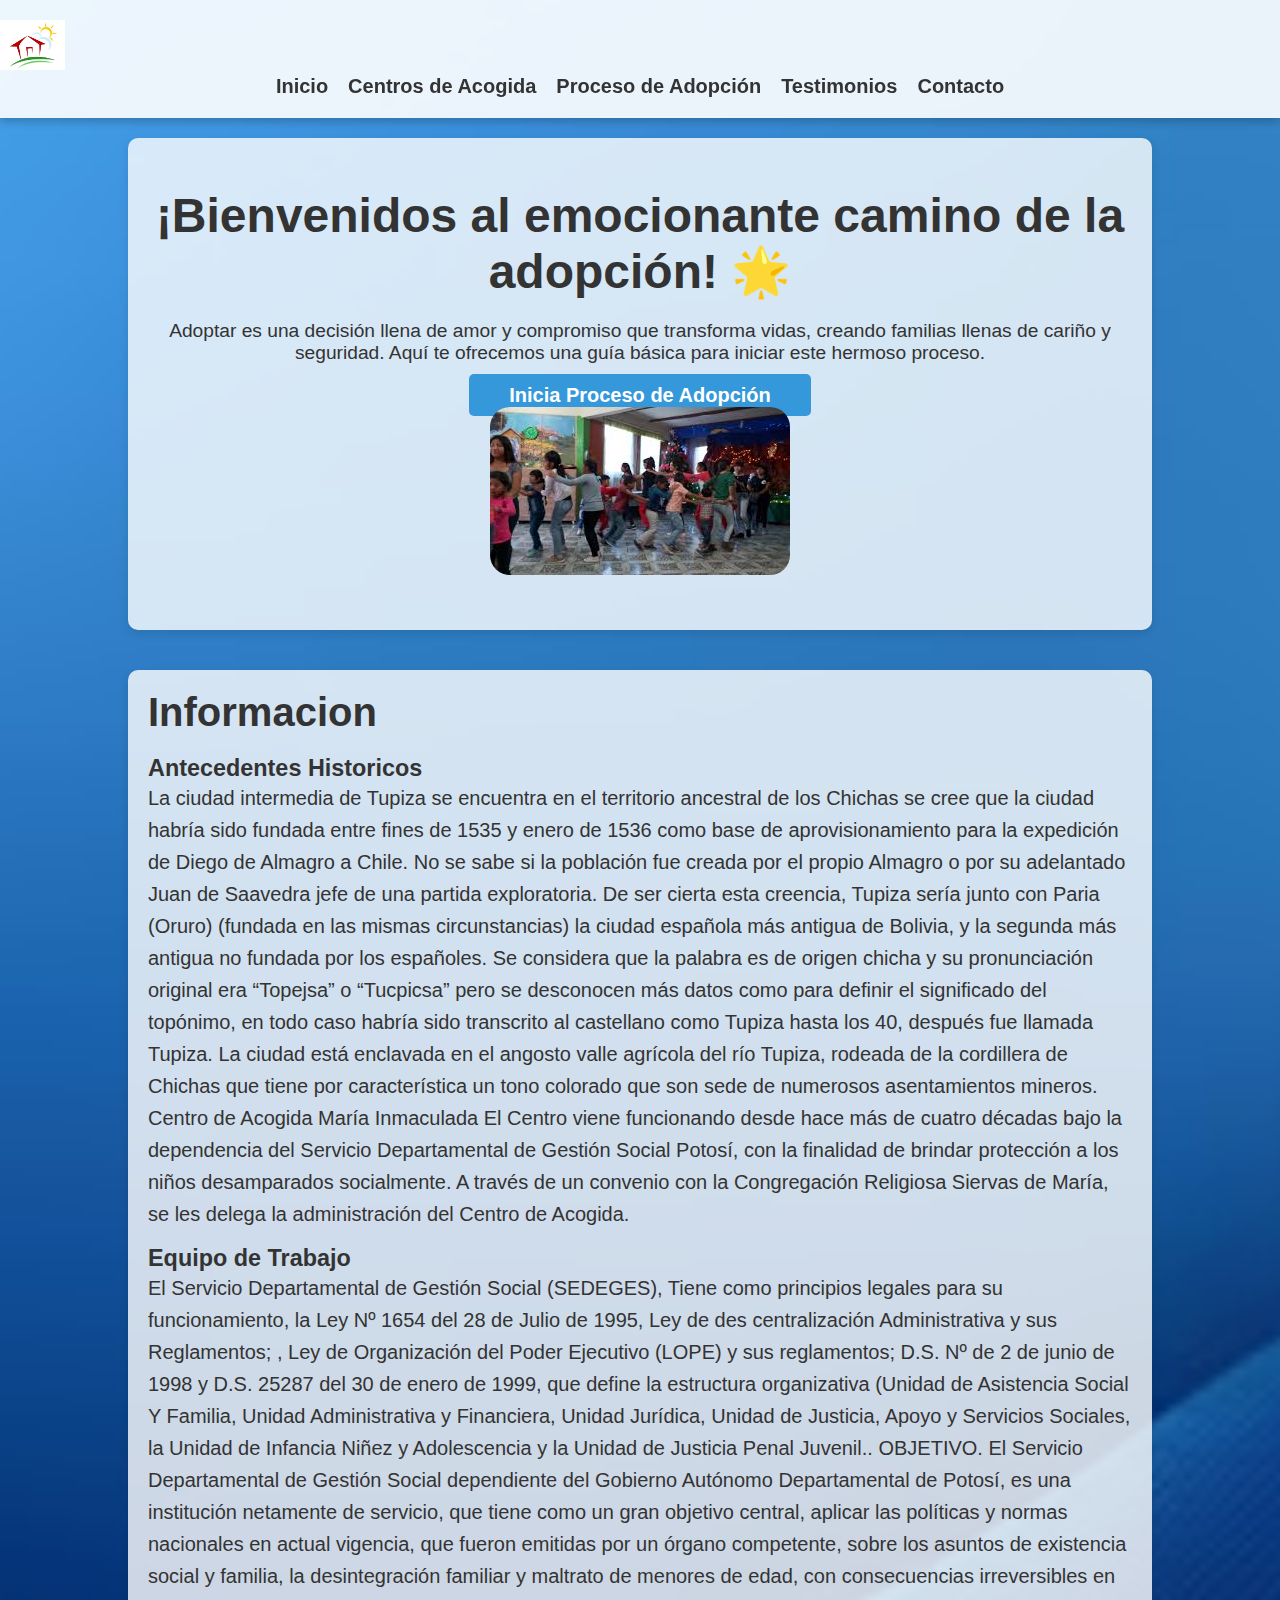
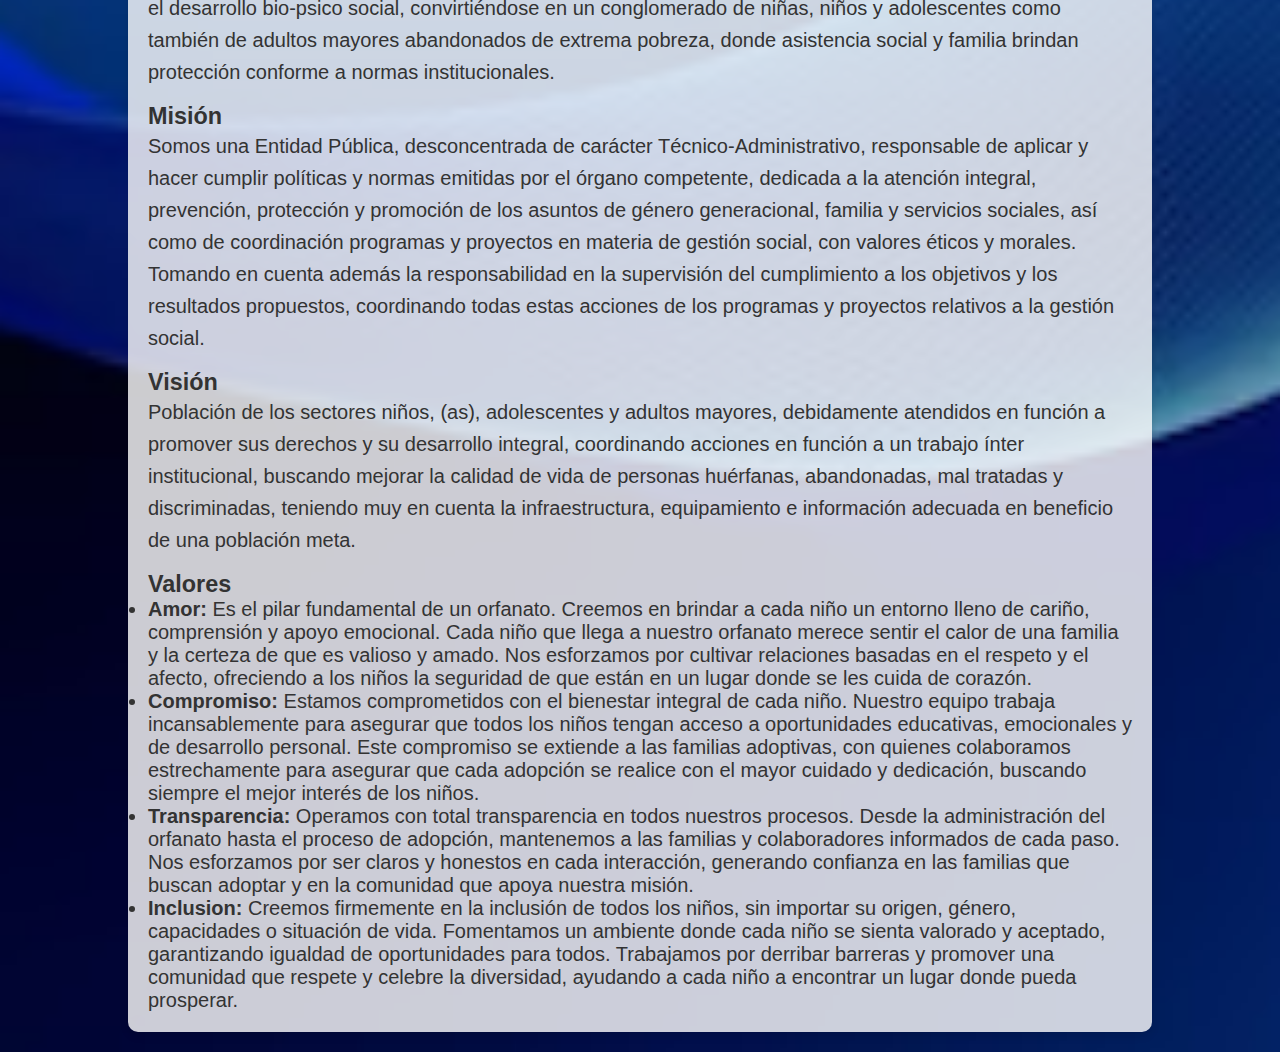
==== index.html @ ed251c1b "Add files via upload" ====
<!DOCTYPE html>
<html lang="es">
<head>
    <meta charset="UTF-8">
    <meta http-equiv="X-UA-Compatible" content="IE=edge">
    <meta name="viewport" content="width=device-width, initial-scale=1.0">
    <title>Orfanato Tupiza</title>
    <link rel="stylesheet" href="styles.css">
</head>
<body>
    <header>
        <nav>
            <div class="logo">
                <img src="logo.jpeg" alt="Logo del Orfanato">
            </div>
            <ul class="nav-links">
                <li><a href="index.html" target="_blank">Inicio</a></li>
                <li><a href="Centros de acogida.html" target="_blank" >Centros de Acogida</a></li>
                <li><a href="Adopcion.html" target="_blank">Proceso de Adopción</a></li>
                <li><a href="Testimonios.html" target="_blank">Testimonios</a></li>
                <li><a href="Contacto.html" target="_blank">Contacto</a></li>
            </ul>
        </nav>
    </header>

    <section id="inicio" class="welcome-section">
        <div class="welcome-text">
            <h1>¡Bienvenidos al emocionante camino de la adopción! 🌟</h1>
            <p>Adoptar es una decisión llena de amor y compromiso que transforma vidas,
            creando familias llenas de cariño y seguridad.
            Aquí te ofrecemos una guía básica para iniciar este hermoso proceso.</p>
            <a href="Adopcion.html" target="_blank" class="btn">Inicia Proceso de Adopción</a>
        </div>
        <div class="welcome-image">
            <img src="imagenemocional.jpeg" alt="Imagen de Bienvenida">
        </div>
    </section>

    <section id="introduccion" class="intro">
        <h2>Informacion</h2>
        <h3>Antecedentes Historicos</h3>
        <p>La ciudad intermedia de Tupiza se encuentra en el territorio ancestral de los Chichas se cree que la ciudad habría sido fundada entre fines de 1535 y enero de 1536 como base de aprovisionamiento para la expedición de Diego de Almagro a Chile. No se sabe si la población fue creada por el propio Almagro o por su adelantado Juan de Saavedra jefe de una partida exploratoria. De ser cierta esta creencia, Tupiza sería junto con Paria (Oruro) (fundada en las mismas circunstancias) la ciudad española más antigua de Bolivia, y la segunda más antigua no fundada por los españoles. Se considera que la palabra es de origen chicha y su pronunciación original era “Topejsa” o “Tucpicsa” pero se desconocen más datos como para definir el significado del topónimo, en todo caso habría sido transcrito al castellano como Tupiza hasta los 40, después fue llamada Tupiza. La ciudad está enclavada en el angosto valle agrícola del río Tupiza, rodeada de
            la cordillera de Chichas que tiene por característica un tono colorado que son sede de numerosos asentamientos mineros.
            Centro de Acogida María Inmaculada
            El Centro viene funcionando desde hace más de cuatro décadas bajo la dependencia del Servicio Departamental de Gestión Social Potosí, con la finalidad de brindar protección a los niños desamparados socialmente.
            A través de un convenio con la Congregación Religiosa Siervas de María, se les delega la administración del Centro de Acogida.</p>
        
        <h3>Equipo de Trabajo</h3>
        <p>El Servicio Departamental de Gestión Social (SEDEGES), Tiene como principios legales para su funcionamiento, la Ley Nº 1654 del 28 de Julio de 1995, Ley de des centralización Administrativa y sus Reglamentos; , Ley de Organización del Poder Ejecutivo (LOPE) y sus reglamentos; D.S. Nº de 2 de junio de 1998 y D.S. 25287 del 30 de enero de 1999, que define la estructura organizativa (Unidad de Asistencia Social Y Familia, Unidad Administrativa y Financiera, Unidad Jurídica, Unidad de Justicia, Apoyo y Servicios Sociales, la Unidad de Infancia Niñez y Adolescencia y la Unidad de Justicia Penal Juvenil..
            OBJETIVO.
            El Servicio Departamental de Gestión Social dependiente del Gobierno Autónomo Departamental de Potosí, es una institución netamente de servicio, que tiene como un gran objetivo central, aplicar las políticas y normas nacionales en actual vigencia, que fueron emitidas por un órgano competente, sobre los asuntos de existencia social y familia, la desintegración familiar y maltrato de menores de edad, con consecuencias irreversibles en el desarrollo bio-psico social, convirtiéndose en un conglomerado de niñas, niños y adolescentes como también de adultos mayores abandonados de extrema pobreza, donde asistencia social y familia brindan protección conforme a normas institucionales.</p>
        
        <h3>Misión</h3>
        <p>Somos una Entidad Pública, desconcentrada de carácter Técnico-Administrativo, responsable de aplicar y hacer cumplir políticas y normas emitidas por el órgano competente, dedicada a la atención integral, prevención, protección y promoción de los asuntos de género generacional, familia y servicios sociales, así como de coordinación programas y proyectos en materia de gestión social, con valores éticos y morales. Tomando en cuenta además la responsabilidad en la supervisión del cumplimiento a los objetivos y los resultados propuestos, coordinando todas
            estas acciones de los programas y proyectos relativos a la gestión social.</p>
        
        <h3>Visión</h3>
        <p>Población de los sectores niños, (as), adolescentes y adultos mayores, debidamente atendidos en función a promover sus derechos y su desarrollo integral, coordinando acciones en función a un trabajo ínter institucional, buscando mejorar la calidad de vida de personas huérfanas, abandonadas, mal tratadas y discriminadas, teniendo muy en cuenta la infraestructura, equipamiento
            e información adecuada en beneficio de una población meta.</p>
        
        <h3>Valores</h3>
        <ul>
            <li><strong>Amor:</strong> Es el pilar fundamental de un orfanato. Creemos en brindar a cada niño un entorno lleno de cariño, comprensión y apoyo emocional. Cada niño que llega a nuestro orfanato merece sentir el calor de una familia y la certeza de que es valioso y amado. Nos esforzamos por cultivar relaciones basadas en el respeto y el afecto, ofreciendo a los niños la seguridad de que están en un lugar donde se les cuida de corazón.</li>
            <li><strong>Compromiso:</strong> Estamos comprometidos con el bienestar integral de cada niño. Nuestro equipo trabaja incansablemente para asegurar que todos los niños tengan acceso a oportunidades educativas, emocionales y de desarrollo personal. Este compromiso se extiende a las familias adoptivas, con quienes colaboramos estrechamente para asegurar que cada adopción se realice con el mayor cuidado y dedicación, buscando siempre el mejor interés de los niños.</li>
            <li><strong>Transparencia:</strong> Operamos con total transparencia en todos nuestros procesos. Desde la administración del orfanato hasta el proceso de adopción, mantenemos a las familias y colaboradores informados de cada paso. Nos esforzamos por ser claros y honestos en cada interacción, generando confianza en las familias que buscan adoptar y en la comunidad que apoya nuestra misión.</li>
            <li><strong>Inclusion:</strong> Creemos firmemente en la inclusión de todos los niños, sin importar su origen, género, capacidades o situación de vida. Fomentamos un ambiente donde cada niño se sienta valorado y aceptado, garantizando igualdad de oportunidades para todos. Trabajamos por derribar barreras y promover una comunidad que respete y celebre la diversidad, ayudando a cada niño a encontrar un lugar donde pueda prosperar.</li>
        </ul>
    </section>
</body>
</html>
---- styles.css ----
* {
    margin: 0;
    padding: 0;
    box-sizing: border-box;
}

body {
    font-family: 'Segoe UI', Tahoma, Geneva, Verdana, sans-serif;
    background-image: url('fondo1.avif'); 
    background-size: cover;
    background-position: center;
    color: #333;
    display: flex;
    flex-direction: column;
    align-items: center;

    font-size: 20px; 
}

h1 {
    font-size: 50px; /
}

h2 {
    font-size: 40px; 
}

p {
    font-size: 20px;
}


header {
    position: sticky;
    top: 0;
    width: 100%;
    background-color: rgba(255, 255, 255, 0.9);
    padding: 20px 0;
    box-shadow: 0 4px 8px rgba(0, 0, 0, 0.2);
    z-index: 1000;
}

.logo img {
    height: 50px;
}


.nav-links {
    list-style: none;
    display: flex;
    justify-content: center;
    gap: 20px;
}

.nav-links li {
    display: inline;
}

.nav-links a {
    text-decoration: none;
    color: #333;
    font-weight: bold;
    transition: color 0.3s ease;
}

.nav-links a:hover {
    color: #3498db;
}

section {
    width: 80%;
    max-width: 1200px;
    margin: 20px 0;
    padding: 20px;
    background-color: rgba(255, 255, 255, 0.8);
    border-radius: 10px;
    box-shadow: 0 4px 8px rgba(0, 0, 0, 0.1);
    text-align: center;
}

.welcome-section {
    display: flex;
    flex-wrap: wrap;
    justify-content: space-around;
    align-items: center;
    padding: 50px 0;
}

.welcome-text h1 {
    font-size: 3rem;
    margin-bottom: 20px;
}

.welcome-text p {
    font-size: 1.2rem;
    margin-bottom: 20px;
}

.btn {
    background-color: #3498db;
    color: white;
    padding: 10px 40px;
    border-radius: 5px;
    text-decoration: none;
    font-weight: bold;
    transition: background-color 0.3s ease;
}

.btn:hover {
    background-color: #2980b9;
}

.welcome-image img {
    width: 100%;
    max-width: 500px;
    border-radius: 20px;
}

/* Sección de texto */
.intro, .adoption-process, .testimonials, .contact {
    text-align: left;
}

.intro h2, .adoption-process h2, .testimonials h2, .contact h2 {
    margin-bottom: 20px;
    font-size: 2.5rem;
}

.intro p, .adoption-process p, .testimonials p, .contact p {
    margin-bottom: 15px;
    line-height: 1.6;
}

.gallery {
    display: flex;
    justify-content: space-around;
    flex-wrap: wrap;
    gap: 20px;
}

.orphanage-profile {
    background-color: rgba(255, 255, 255, 0.9);
    padding: 20px;
    border-radius: 10px;
    width: 300px;
    box-shadow: 0 4px 8px rgba(0, 0, 0, 0.1);
}

.orphanage-profile img {
    width: 100%;
    border-radius: 10px;
    margin-bottom: 15px;
}

.orphanage-profile h3 {
    font-size: 1.5rem;
    margin-bottom: 10px;
}

form {
    display: flex;
    flex-direction: column;
    background: #f9f9f9;
    padding: 20px;
    border-radius: 10px;
    box-shadow: 0 4px 8px rgba(0, 0, 0, 0.1);
    margin-top: 20px;
}


form label {
    margin: 10px 0 5px;
    font-weight: bold;
}

form input, form textarea {
    padding: 10px;
    border: 1px solid #ddd;
    border-radius: 5px;
    margin-bottom: 15px;
    font-size: 16px;
}


form button {
    padding: 12px 20px;
    background: #18bc9c;
    color: #fff;
    border: none;
    border-radius: 5px;
    font-size: 16px;
    cursor: pointer;
    transition: background 0.3s;
}

form button:hover {
    background: #1abc9c;
}

.btn-social {
    background-color: #3498db; 
    color: white;
    border: 2px solid transparent;
    display: flex;
    align-items: center;
    justify-content: center;
    gap: 10px;
    padding: 10px 20px;
}

.btn-social:hover {
    background-color: #2980b9;
    box-shadow: 0 6px 8px rgba(0, 0, 0, 0.15);
}

.btn-social.facebook {
    background-color: #3b5998; 
}

.btn-social.facebook:hover {
    background-color: #344e86;
}

.btn-social.email {
    background-color: #e74c3c; 
}

.btn-social.email:hover {
    background-color: #c0392b;
}


.button-container {
    display: flex;
    justify-content: center;
    flex-wrap: wrap;
    gap: 15px;
    margin: 20px 0;
}


.btn-social i {
    font-size: 1.5rem;
}

footer {
    width: 100%;
    text-align: center;
    padding: 20px;
    background-color: rgba(0, 0, 0, 0.8);
    color: white;
    position: fixed;
    bottom: 0;
}

footer p {
    font-size: 1rem;
}


.videos-container {
    text-align: center; 
    margin-bottom: 20px;
}

.videos-container video {
    display: block; 
    margin: 20px auto; 
}


.img-info {
    text-align: center;
    margin-top: 20px;
}

.img-info img {
    display: block;
    margin: 0 auto; 
    max-width: 100%; 
}
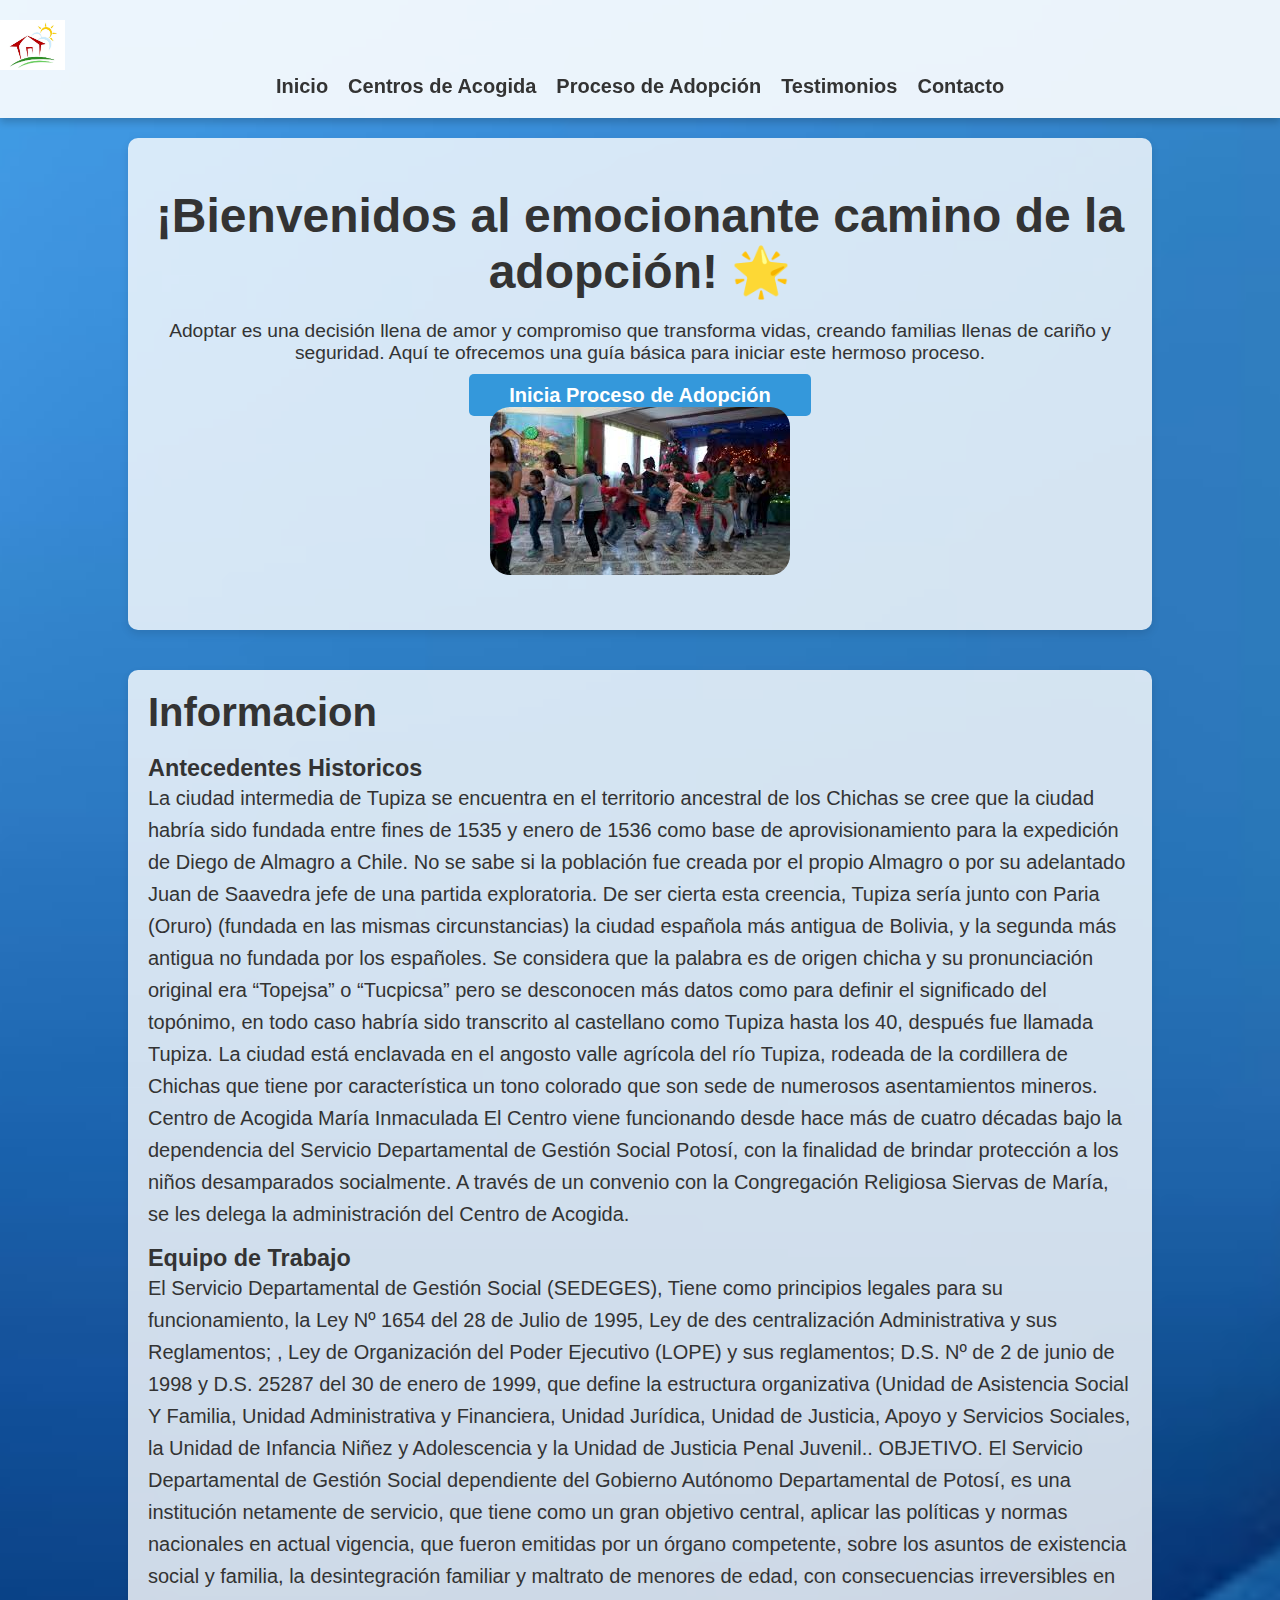
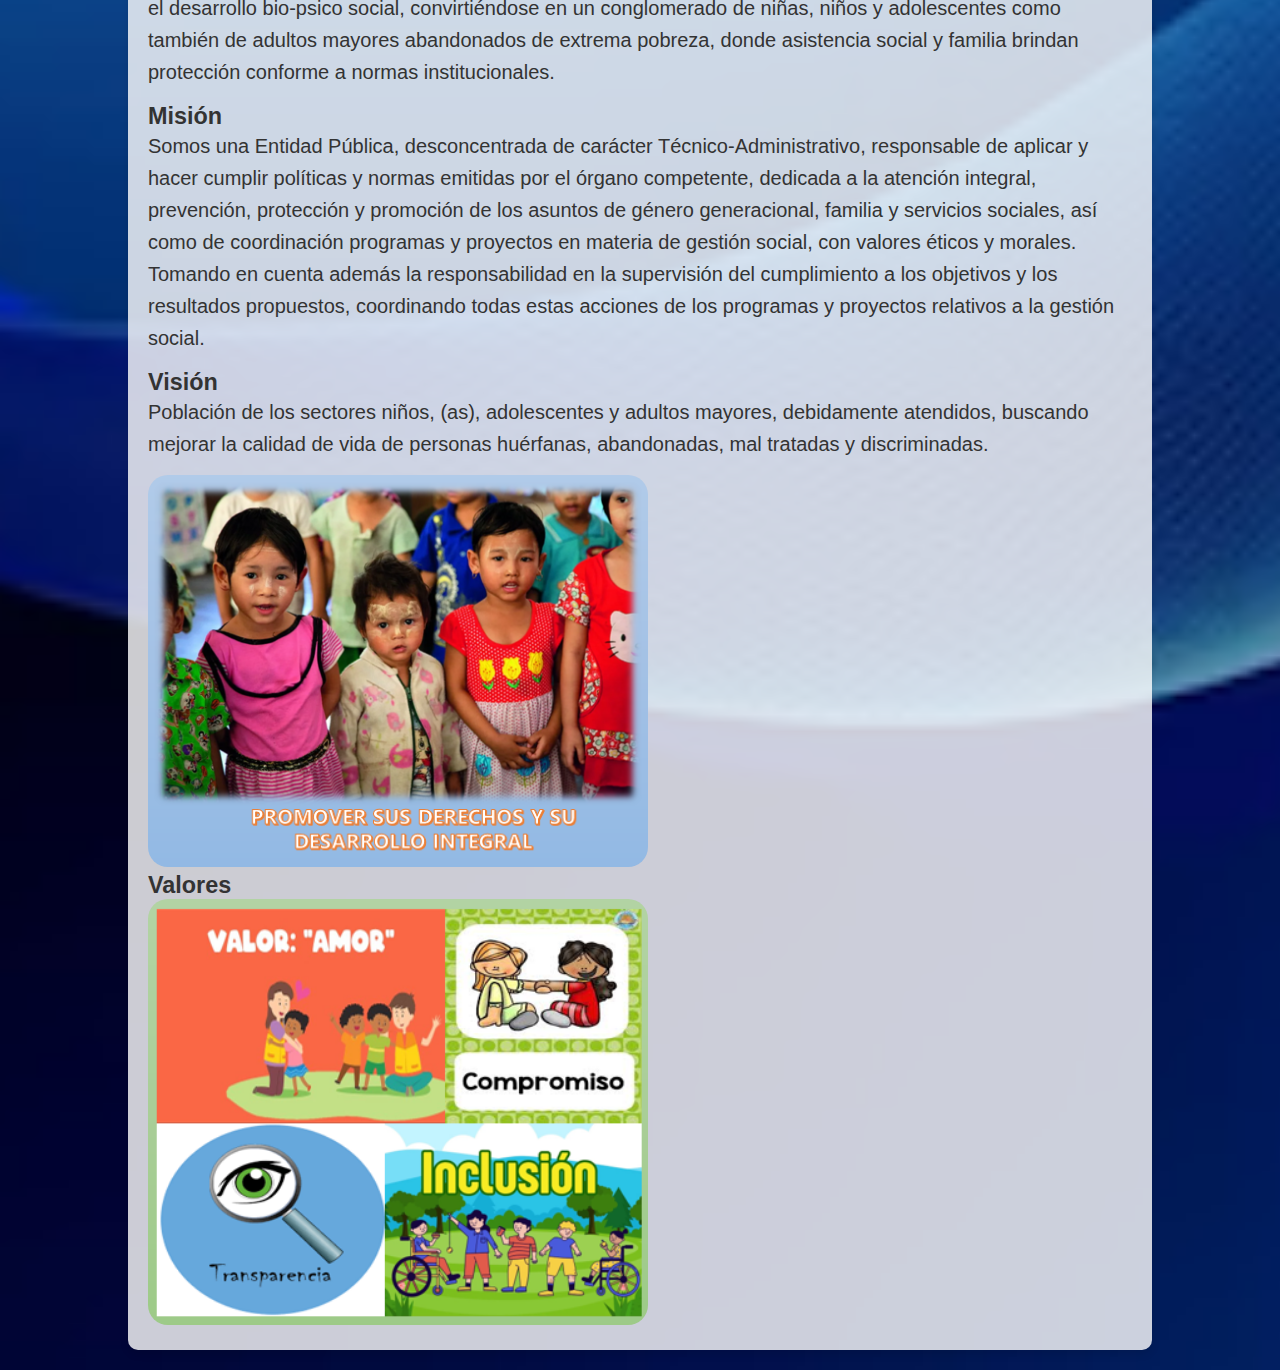
==== commit b1817d11: "Add files via upload" ====
--- a/index.html
+++ b/index.html
@@ -53,18 +53,15 @@
         <h3>Misión</h3>
         <p>Somos una Entidad Pública, desconcentrada de carácter Técnico-Administrativo, responsable de aplicar y hacer cumplir políticas y normas emitidas por el órgano competente, dedicada a la atención integral, prevención, protección y promoción de los asuntos de género generacional, familia y servicios sociales, así como de coordinación programas y proyectos en materia de gestión social, con valores éticos y morales. Tomando en cuenta además la responsabilidad en la supervisión del cumplimiento a los objetivos y los resultados propuestos, coordinando todas
             estas acciones de los programas y proyectos relativos a la gestión social.</p>
-        
         <h3>Visión</h3>
-        <p>Población de los sectores niños, (as), adolescentes y adultos mayores, debidamente atendidos en función a promover sus derechos y su desarrollo integral, coordinando acciones en función a un trabajo ínter institucional, buscando mejorar la calidad de vida de personas huérfanas, abandonadas, mal tratadas y discriminadas, teniendo muy en cuenta la infraestructura, equipamiento
-            e información adecuada en beneficio de una población meta.</p>
-        
+        <p>Población de los sectores niños, (as), adolescentes y adultos mayores, debidamente atendidos, buscando mejorar la calidad de vida de personas huérfanas, abandonadas, mal tratadas y discriminadas.</p>
+        <div class="welcome-image">
+            <img src="m.png" alt="Imagen de Bienvenida">
+        </div>
         <h3>Valores</h3>
-        <ul>
-            <li><strong>Amor:</strong> Es el pilar fundamental de un orfanato. Creemos en brindar a cada niño un entorno lleno de cariño, comprensión y apoyo emocional. Cada niño que llega a nuestro orfanato merece sentir el calor de una familia y la certeza de que es valioso y amado. Nos esforzamos por cultivar relaciones basadas en el respeto y el afecto, ofreciendo a los niños la seguridad de que están en un lugar donde se les cuida de corazón.</li>
-            <li><strong>Compromiso:</strong> Estamos comprometidos con el bienestar integral de cada niño. Nuestro equipo trabaja incansablemente para asegurar que todos los niños tengan acceso a oportunidades educativas, emocionales y de desarrollo personal. Este compromiso se extiende a las familias adoptivas, con quienes colaboramos estrechamente para asegurar que cada adopción se realice con el mayor cuidado y dedicación, buscando siempre el mejor interés de los niños.</li>
-            <li><strong>Transparencia:</strong> Operamos con total transparencia en todos nuestros procesos. Desde la administración del orfanato hasta el proceso de adopción, mantenemos a las familias y colaboradores informados de cada paso. Nos esforzamos por ser claros y honestos en cada interacción, generando confianza en las familias que buscan adoptar y en la comunidad que apoya nuestra misión.</li>
-            <li><strong>Inclusion:</strong> Creemos firmemente en la inclusión de todos los niños, sin importar su origen, género, capacidades o situación de vida. Fomentamos un ambiente donde cada niño se sienta valorado y aceptado, garantizando igualdad de oportunidades para todos. Trabajamos por derribar barreras y promover una comunidad que respete y celebre la diversidad, ayudando a cada niño a encontrar un lugar donde pueda prosperar.</li>
-        </ul>
+        <div class="welcome-image">
+            <img src="v.png" alt="Imagen de Bienvenida">
+        </div>
     </section>
 </body>
 </html>
--- a/styles.css
+++ b/styles.css
@@ -116,7 +116,7 @@
     border-radius: 20px;
 }
 
-/* Sección de texto */
+
 .intro, .adoption-process, .testimonials, .contact {
     text-align: left;
 }
